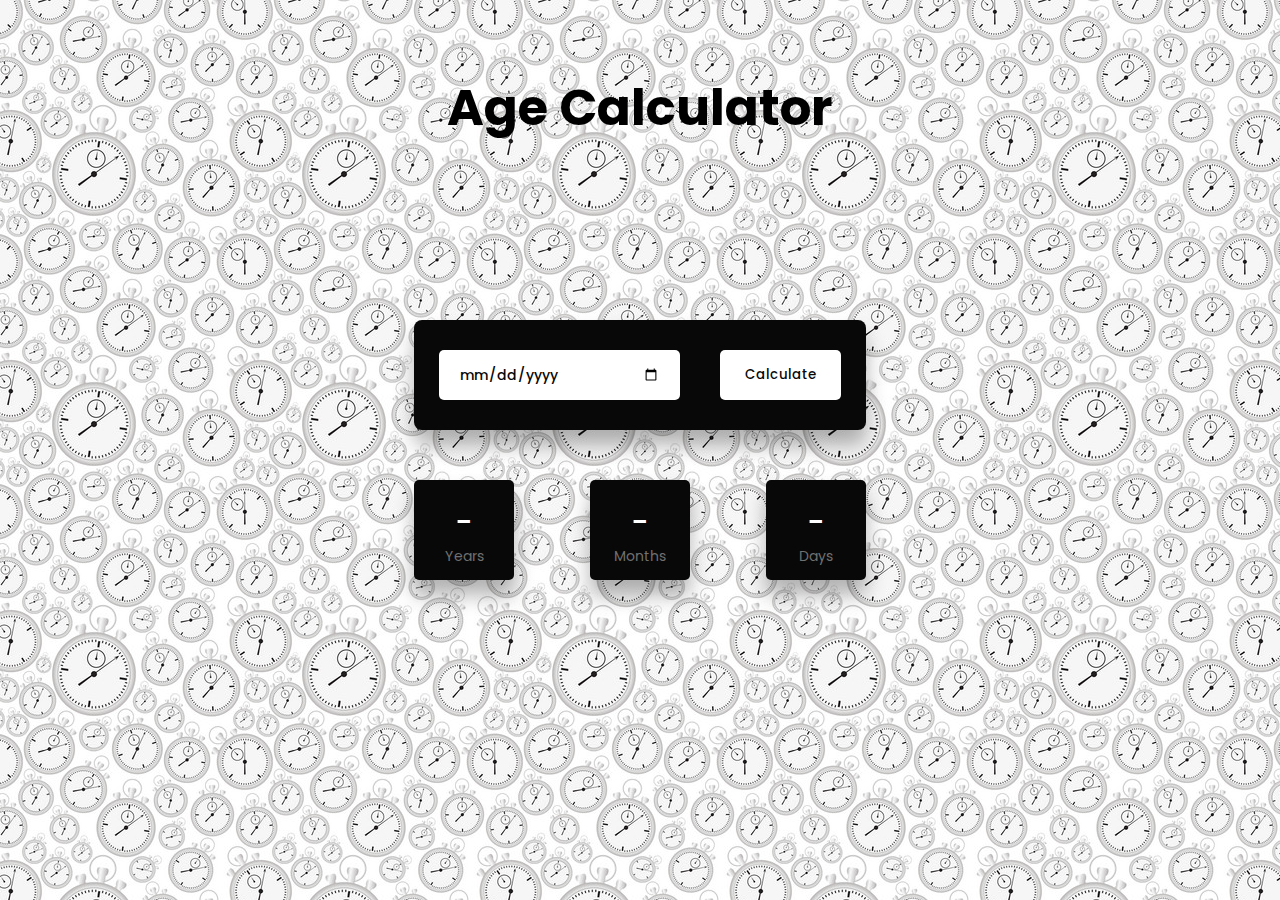
==== index.html @ cd9f2f81 "rename main to index" ====
<html lang="en">
<head>
    <title>Age Calculator</title>
    <link rel="preconnect" href="https://fonts.gstatic.com">
    <link href="https://fonts.googleapis.com/css2?family=Poppins:wght@400;500&display=swap" rel="stylesheet">
    <link rel="stylesheet" href="style.css">
</head>
<body>
    <h1>Age Calculator</h1>
    <div class="container">
        <div class="inputs-wrapper">
            <input type="date" id="date-input">
            <button onclick="ageCalculate()">Calculate</button>
        </div>
        <div class="outputs-wrapper">
            <div>
                <span id="years">-</span>
                <p>Years</p>
            </div>
            <div>
                <span id="months">-</span>
                <p>Months</p>
            </div>
            <div>
                <span id="days">-</span>
                <p>Days</p>
            </div>
        </div>
    </div>
    <script src="javascript.js"></script>
</body>
</html>
---- style.css ----
*,
*:before,
*:after{
    padding: 0;
    margin: 0;
    box-sizing: border-box;
}
body{
    background-image: url('image.jpg');
}

h1{
    font-family: "Poppins",sans-serif;
    text-align: center;
    font-size: 50px;
    margin-top: 70px;
}

.container{
    width: 40%;
    min-width: 450px;
    position: absolute;
    transform: translate(-50%,-50%);
    left: 50%;
    top: 50%;
    padding: 50px 30px;
}
.container *{
    font-family: "Poppins",sans-serif;
    border: none;
    outline: none;
}
.inputs-wrapper{
    background-color: #080808;
    padding: 30px 25px;
    border-radius: 8px;
    box-shadow: 0 15px 20px rgba(0,0,0,0.3);
    margin-bottom: 50px;
}
input,
button{
    height: 50px;
    background-color: #ffffff;
    color: #080808;
    font-weight: 500;
    border-radius: 5px;
}
input{
    width: 60%;
    padding: 0 20px;
    font-size: 14px;
}
button{
    width: 30%;
    float: right;
}
.outputs-wrapper{
    width: 100%;
    display: flex;
    justify-content: space-between;
}
.outputs-wrapper div{
    height: 100px;
    width: 100px;
    background-color: #080808;
    border-radius: 5px;
    color: #ffffff;
    display: grid;
    place-items: center;
    padding: 20px 0;
    box-shadow: 0 15px 20px rgba(0,0,0,0.3);
}
span{
    font-size: 30px;
    font-weight: 500;
}
p{
    font-size: 14px;
    color: #707070;
    font-weight: 400;
}
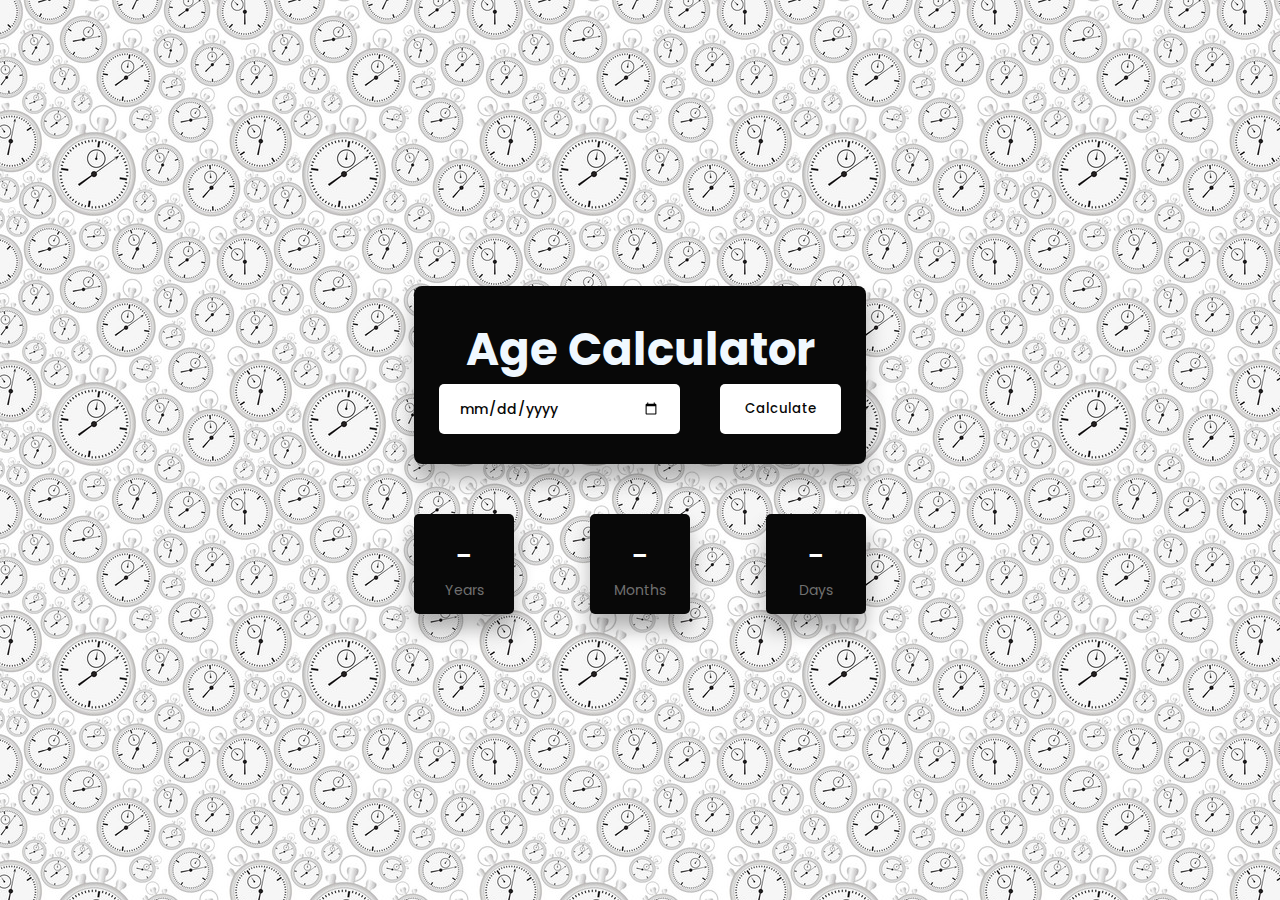
==== commit 8c5011d1: "update" ====
--- a/index.html
+++ b/index.html
@@ -6,9 +6,11 @@
     <link rel="stylesheet" href="style.css">
 </head>
 <body>
-    <h1>Age Calculator</h1>
+    
     <div class="container">
+        
         <div class="inputs-wrapper">
+            <h1>Age Calculator</h1>
             <input type="date" id="date-input">
             <button onclick="ageCalculate()">Calculate</button>
         </div>
--- a/style.css
+++ b/style.css
@@ -12,8 +12,8 @@
 h1{
     font-family: "Poppins",sans-serif;
     text-align: center;
-    font-size: 50px;
-    margin-top: 70px;
+    color: aliceblue;
+    font-size: 45px;
 }
 
 .container{
